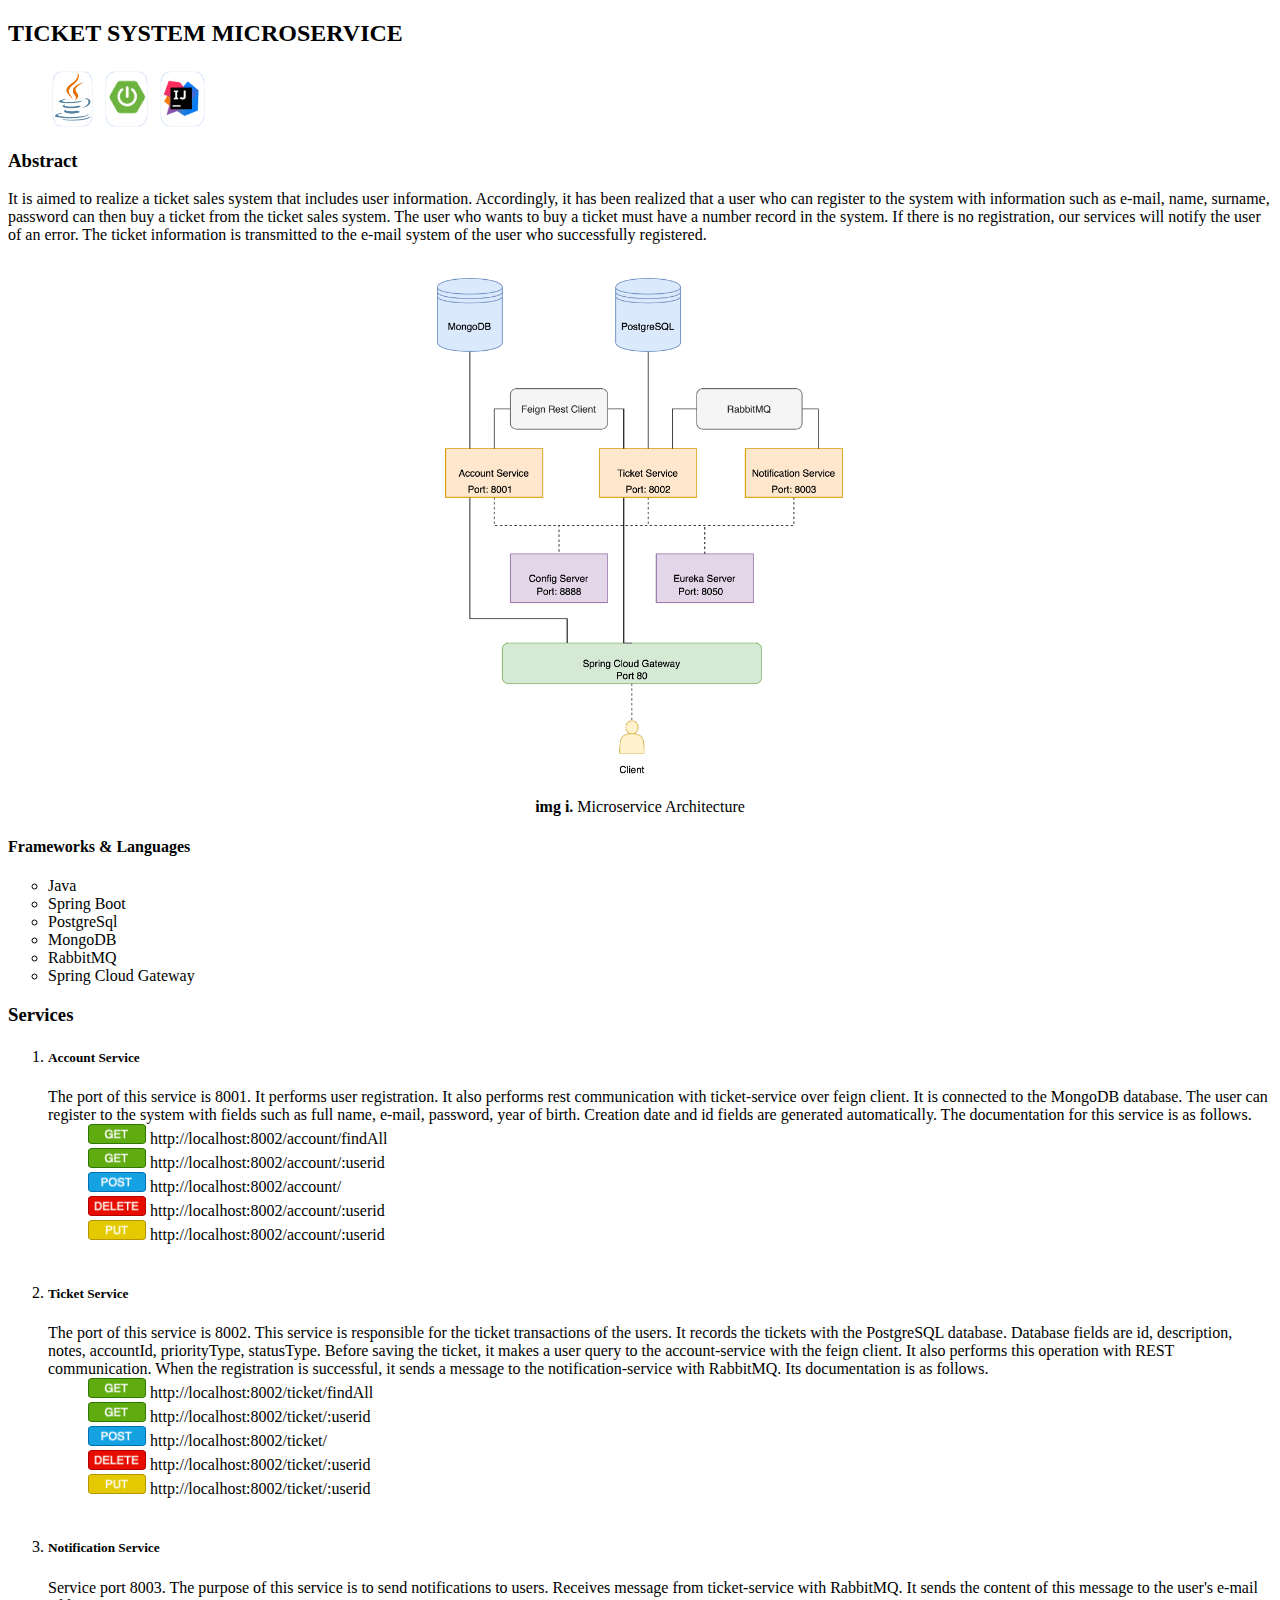
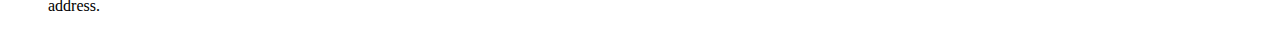
==== README.html @ 229a122b "Add files via upload" ====
<!DOCTYPE html>
<html lang="en">

<head>
  <meta charset="UTF-8">
  <meta http-equiv="X-UA-Compatible" content="IE=edge">
  <meta name="viewport" content="width=device-width, initial-scale=1.0">
  <title>README</title>
  <style>
    .item {
      height: 50px;
    }

    img {
      height: 500px;
    }

    img {
      height: 500px;
    }
    ul>li>img {
      height: 20px;
    }



    @media screen and (max-width:6s00px) {
      img {
        height: 100px;
      }
    }

    div {
      align-items: center;
      text-align: center;
    }

    ul>li {
      list-style: circle;
    }

    .cli {
      background-color: white;
      box-shadow: 0 0 1px cornflowerblue;
      border-radius: 20%;
      display: inline-block;
      margin: 5px;
      color: var(--clr-neon);
    }

    .bad {
      text-decoration: none;
      color: white;
      text-shadow: 0 0 50px white;
    }

    li>ul>li{
      list-style: none;
    }
  </style>
  <link href="https://cdn.jsdelivr.net/npm/bootstrap@5.1.3/dist/css/bootstrap.min.css" rel="stylesheet"
    integrity="sha384-1BmE4kWBq78iYhFldvKuhfTAU6auU8tT94WrHftjDbrCEXSU1oBoqyl2QvZ6jIW3" crossorigin="anonymous">
</head>

<body>
  <h2>TICKET SYSTEM MICROSERVICE</h2>
  </hr>

  <ul>
    <li class="badge cli"><a href=""><img class="item" src="assets/java-logo.png" alt=""></a></li>
    <li class="badge cli"><a href=""><img class="item" src="assets/spring-logo.png" alt=""></a></li>
    <li class="badge cli"><a href=""><img class="item" src="assets/intellij-logo.png" alt=""></a></li>
  </ul>
  <h3>Abstract</h3>
  <p>
    It is aimed to realize a ticket sales system that includes user information. Accordingly, it has been realized that
    a user who can register to the system with information such as e-mail, name, surname, password can then buy a ticket
    from the ticket sales system. The user who wants to buy a ticket must have a number record in the system. If there
    is no registration, our services will notify the user of an error. The ticket information is transmitted to the
    e-mail system of the user who successfully registered.
  </p>
  <br>
  <div>
    <img src="assets/image-020.png" style="border-radius: 1%;">
    <p><b>img i. </b> Microservice Architecture</p>
  </div>
  <h4>Frameworks & Languages</h4>
  <ul>
    <li>Java</li>
    <li>Spring Boot</li>
    <li>PostgreSql</li>
    <li>MongoDB</li>
    <li>RabbitMQ</li>
    <li>Spring Cloud Gateway</li>

  </ul>
  <h3>Services</h4>
    <ol>
      <li>
        <h5>Account Service</h5>
        The port of this service is 8001. It performs user registration. It also performs rest communication with
        ticket-service over feign client. It is connected to the MongoDB database. The user can register to the system
        with fields such as full name, e-mail, password, year of birth. Creation date and id fields are generated
        automatically. The documentation for this service is as follows.
        <ul>
          <li><img src="./assets/image-000.png">  http://localhost:8002/account/findAll</li>
          <li><img src="./assets/image-000.png"> http://localhost:8002/account/:userid</li>
          <li><img src="./assets/image-004.png"> http://localhost:8002/account/</li>
          <li><img src="./assets/image-006.png"> http://localhost:8002/account/:userid</li>
          <li><img src="./assets/image-008.png"> http://localhost:8002/account/:userid</li>

        </ul>
      </li>

      <br>
      <li>
        <h5>Ticket Service</h5>
        The port of this service is 8002. This service is responsible for the ticket transactions of the users. It
        records the tickets with the PostgreSQL database. Database fields are id, description, notes, accountId,
        priorityType, statusType.
        Before saving the ticket, it makes a user query to the account-service with the feign client. It also performs
        this operation with REST communication. When the registration is successful, it sends a message to the
        notification-service with RabbitMQ. Its documentation is as follows.
        <ul>
          <li><img src="./assets/image-000.png">  http://localhost:8002/ticket/findAll</li>
          <li><img src="./assets/image-000.png"> http://localhost:8002/ticket/:userid</li>
          <li><img src="./assets/image-004.png"> http://localhost:8002/ticket/</li>
          <li><img src="./assets/image-006.png"> http://localhost:8002/ticket/:userid</li>
          <li><img src="./assets/image-008.png"> http://localhost:8002/ticket/:userid</li>

        </ul>
      </li>
      
      <br>

      <li>
        <h5>Notification Service</h5>
        Service port 8003. The purpose of this service is to send notifications to users. Receives message from
        ticket-service with RabbitMQ. It sends the content of this message to the user's e-mail address.
      </li>
    </ol>

</body>

</html>
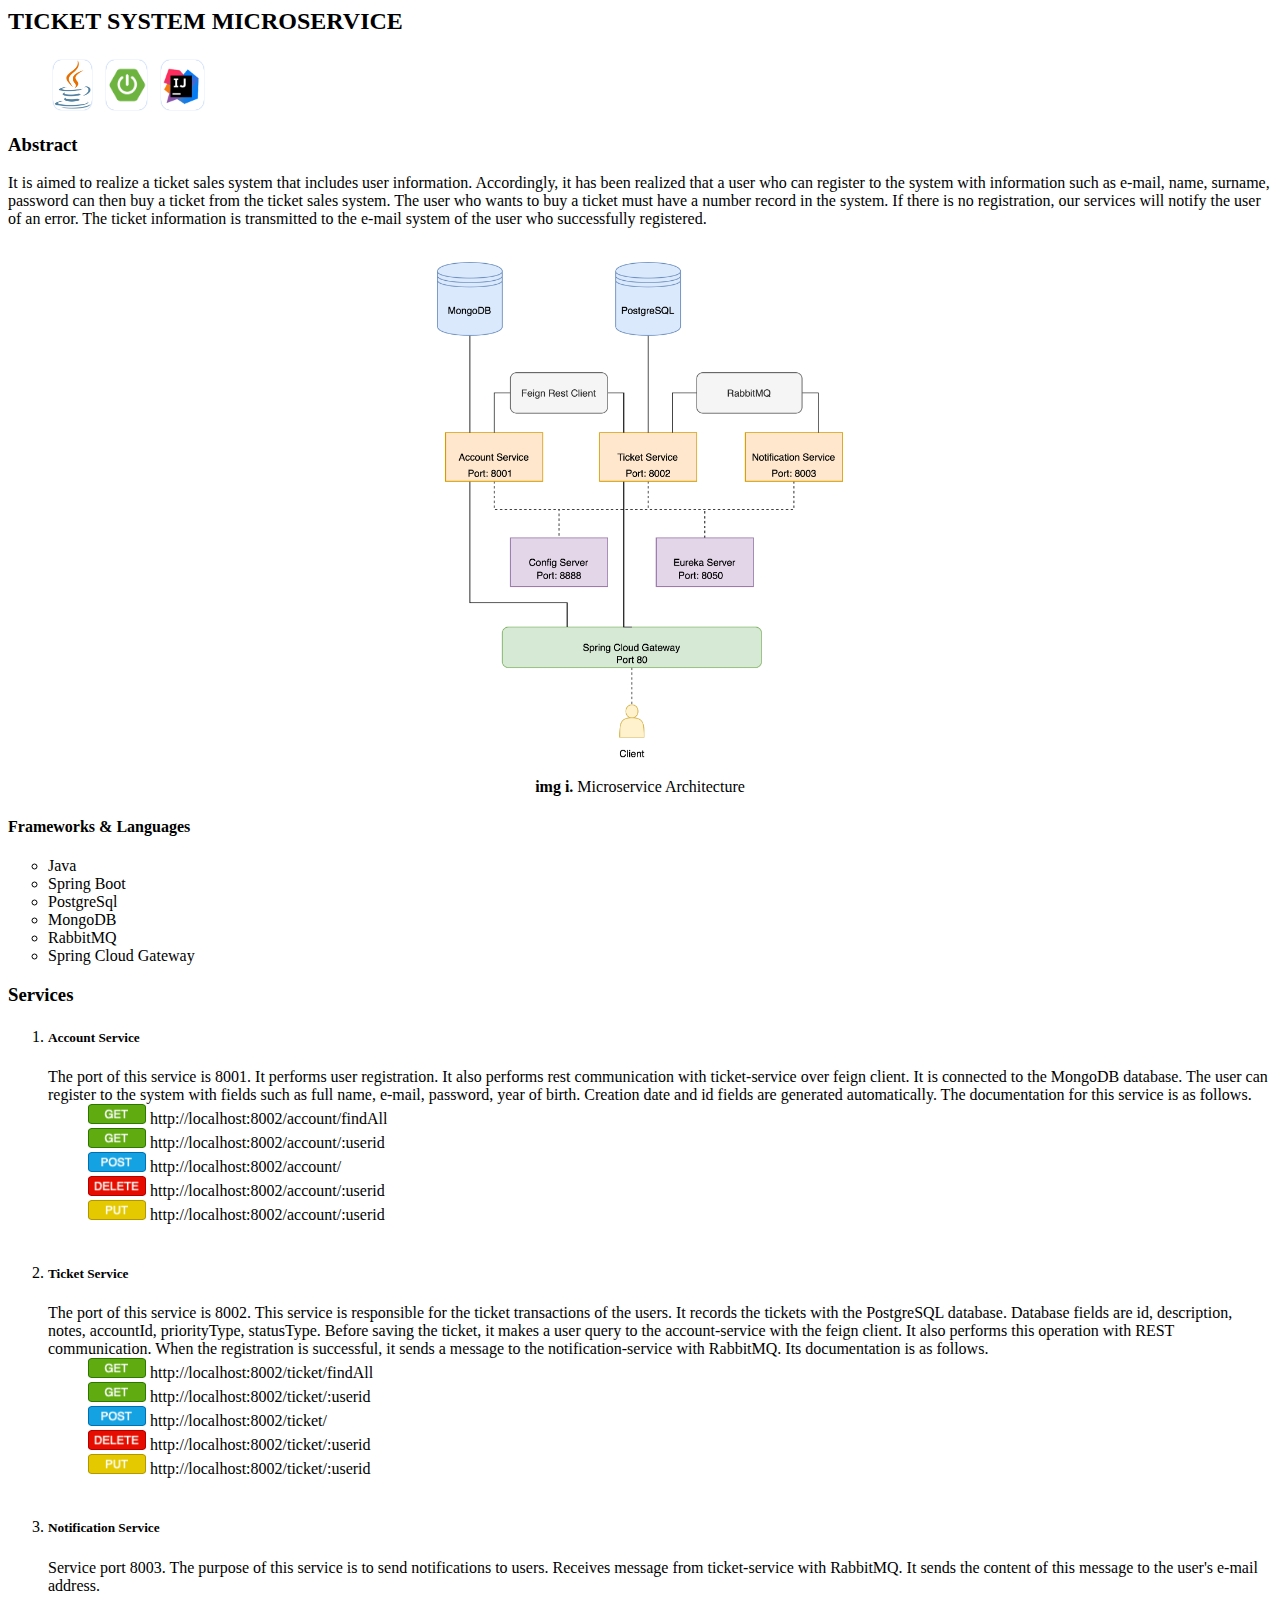
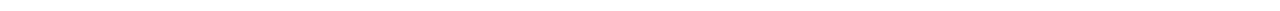
==== commit 24dbb266: "Update and rename README.md to README.html" ====
--- a/README.html
+++ b/README.html
@@ -1,4 +1,3 @@
-<!DOCTYPE html>
 <html lang="en">
 
 <head>
@@ -142,4 +141,4 @@
 
 </body>
 
-</html>+</html>
